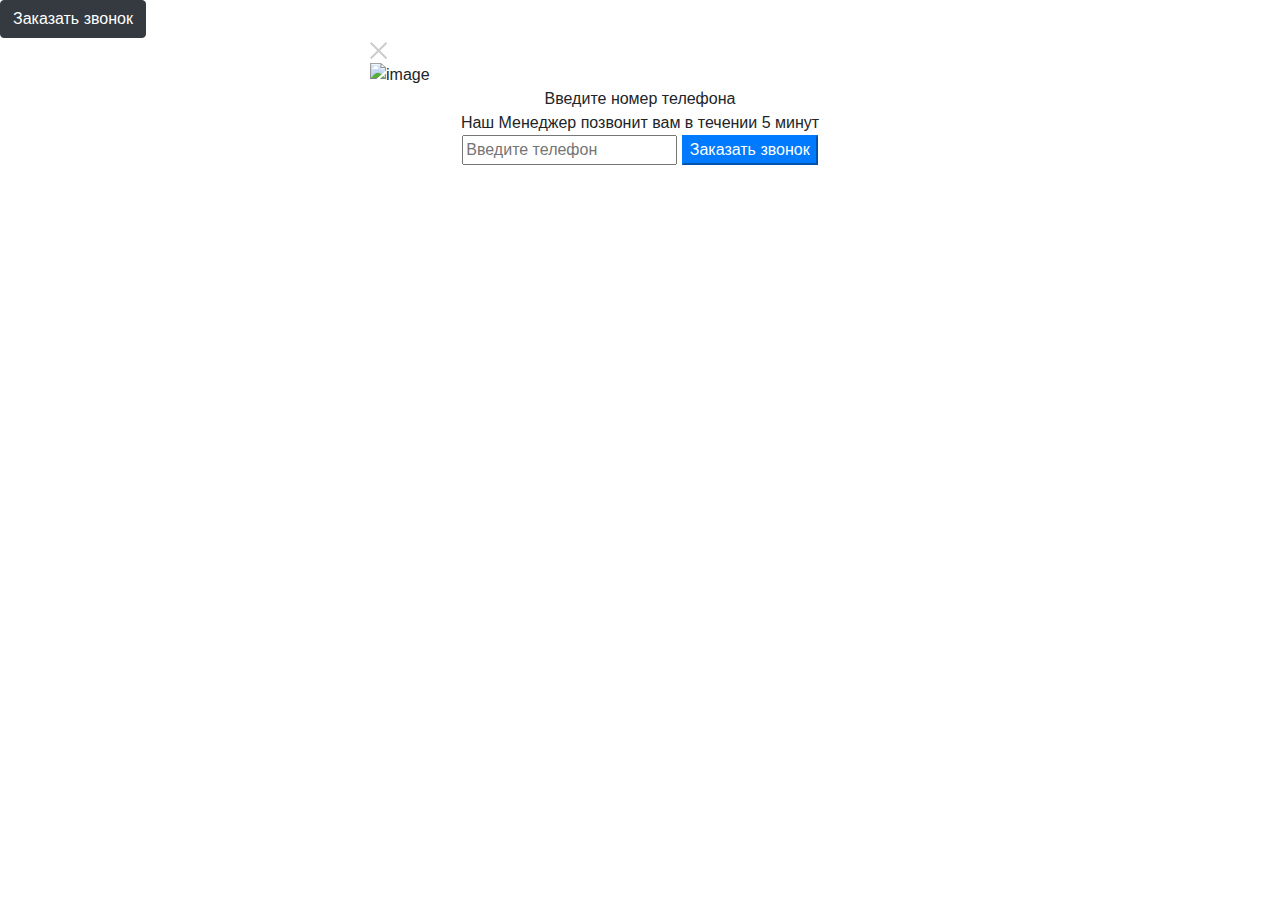
==== internship/index.html @ 7d4bb29c "editing files" ====
<!DOCTYPE html>
<html lang="en">
<head>
    <meta charset="UTF-8">
    <meta name="viewport" content="width=device-width, initial-scale=1.0">
    <title></title>
    <link rel="stylesheet" href="https://stackpath.bootstrapcdn.com/bootstrap/4.4.1/css/bootstrap.min.css">
    <link rel="stylesheet" href="./get-сall.css">
</head>
<body>
	<!-- !DONE задал кнопку для вызова модалки -->
		<section id="modal__button"> 
			<button class="btn btn-dark" >
				  Заказать звонок
			</button>
		</section>
    <section id="modal" class="getCall">
		<div class="container">
			<div class="row justify-content-center align-items-center align-content-center">
				<div class="col-lg-6 getCall__content">
					<div id="close" class="getCall__content-close">
                        <svg xmlns="http://www.w3.org/2000/svg" width="17.241" height="17.241" viewBox="0 0 17.241 17.241">
                            <g id="Group_1467" data-name="Group 1467" transform="translate(0.707 0.707)">
                              <line id="Line_18" data-name="Line 18" x2="15.827" y2="15.827" fill="none" stroke="#ccc" stroke-width="2"/>
                              <line id="Line_19" data-name="Line 19" x1="15.827" y2="15.827" fill="none" stroke="#ccc" stroke-width="2"/>
                            </g>
                          </svg>
                    </div>
					<div class="getCall__img"><img src="https://avatars.mds.yandex.net/get-zen_doc/118779/pub_59a531625816690f44ba796a_59a53c5d1410c3b501422e98/scale_1200" alt="image"></div>
					<div class="text-center getCall__title">Введите номер телефона</div>
					<div class="text-center getCall__desc">Наш Менеджер позвонит вам в течении 5 минут</div>

		<!-- !DONE пустой action -->		<form class="text-center" action="#" method="post">
						<input class="getCall__input" type="text" name="phone" placeholder="Введите телефон">
						<input class="btn-primary getCall__button" type="submit" name="getCallButton" value="Заказать звонок">
					</form>
				</div>
			</div>
		</div>

	</section>
	  <script src="https://code.jquery.com/jquery-3.4.1.min.js"></script>

	<script>
		$('#modal__button').on('click', function() {
        $('#modal').fadeIn();
		    })
		    $("#close").on('click', function() {
		        $('#modal').fadeOut();
		    })
	</script>

</body>
</html>
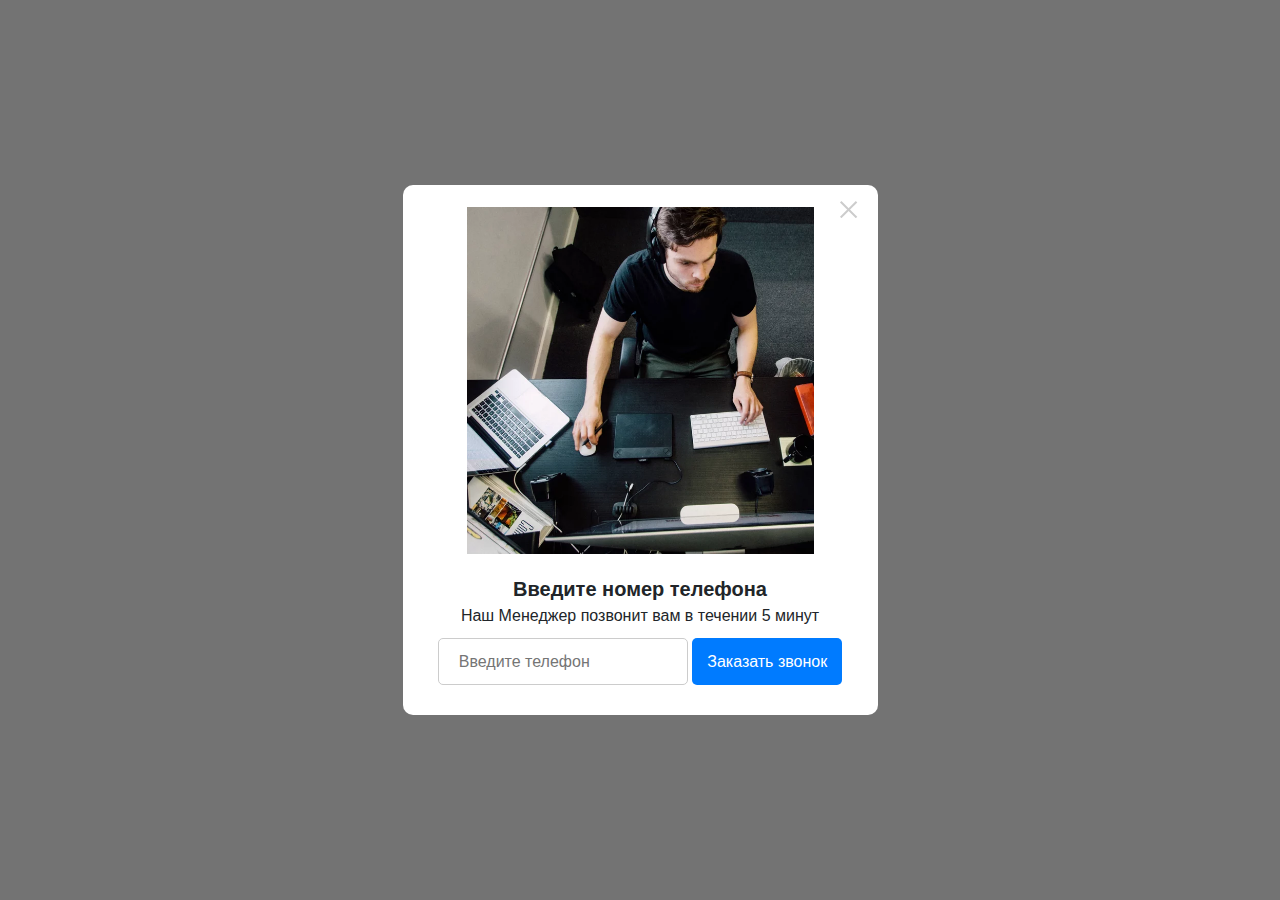
==== commit 086f4dac: "upload new files" ====
--- a/internship/index.html
+++ b/internship/index.html
@@ -3,9 +3,9 @@
 <head>
     <meta charset="UTF-8">
     <meta name="viewport" content="width=device-width, initial-scale=1.0">
-    <title></title>
+    <title>Модальное окно</title>
     <link rel="stylesheet" href="https://stackpath.bootstrapcdn.com/bootstrap/4.4.1/css/bootstrap.min.css">
-    <link rel="stylesheet" href="./get-сall.css">
+    <link rel="stylesheet" href="css/get-сall.css" />
 </head>
 <body>
 	<!-- !DONE задал кнопку для вызова модалки -->
@@ -17,7 +17,7 @@
     <section id="modal" class="getCall">
 		<div class="container">
 			<div class="row justify-content-center align-items-center align-content-center">
-				<div class="col-lg-6 getCall__content">
+				<div class="col-lg-5 getCall__content">
 					<div id="close" class="getCall__content-close">
                         <svg xmlns="http://www.w3.org/2000/svg" width="17.241" height="17.241" viewBox="0 0 17.241 17.241">
                             <g id="Group_1467" data-name="Group 1467" transform="translate(0.707 0.707)">
@@ -26,12 +26,13 @@
                             </g>
                           </svg>
                     </div>
-					<div class="getCall__img"><img src="https://avatars.mds.yandex.net/get-zen_doc/118779/pub_59a531625816690f44ba796a_59a53c5d1410c3b501422e98/scale_1200" alt="image"></div>
+					<div class="getCall__img"><img src="img/scale_1200.webp" alt="webp"></div>
 					<div class="text-center getCall__title">Введите номер телефона</div>
 					<div class="text-center getCall__desc">Наш Менеджер позвонит вам в течении 5 минут</div>
 
-		<!-- !DONE пустой action -->		<form class="text-center" action="#" method="post">
-						<input class="getCall__input" type="text" name="phone" placeholder="Введите телефон">
+		<!-- !DONE пустой action -->		
+		<form class="text-center" action="#" method="post">
+						<input class=" col-md-12 getCall__input" type="text" name="phone" placeholder="Введите телефон">
 						<input class="btn-primary getCall__button" type="submit" name="getCallButton" value="Заказать звонок">
 					</form>
 				</div>
@@ -41,14 +42,14 @@
 	</section>
 	  <script src="https://code.jquery.com/jquery-3.4.1.min.js"></script>
 
-	<script>
+<!-- 	<script>
 		$('#modal__button').on('click', function() {
         $('#modal').fadeIn();
 		    })
 		    $("#close").on('click', function() {
 		        $('#modal').fadeOut();
 		    })
-	</script>
+	</script> -->
 
 </body>
 </html>
--- a/internship/css/get-сall.css
+++ b/internship/css/get-сall.css
@@ -0,0 +1,172 @@
+.getCall {
+    background: rgba(0, 0, 0, .55);
+    width: 100%;
+    height: 100%;
+    position: fixed;
+    left: 0;
+    top: 0;
+    z-index: 999;
+/*    display: none;*/
+}
+
+.getCallOpen {
+    cursor: pointer;
+}
+
+.container,
+.container .row {
+    height: 100%
+}
+.col-lg-6,
+.getCall__content{
+    height: 80%;
+}
+.getCall__img {
+    text-align: center; 
+    max-width: 347px;
+    height: 347px; /*отладка позиционирования*/
+    overflow: hidden;
+    margin: 0px auto 20px;
+    margin-top: 22px;   /*уменьшил отступ*/
+    margin-bottom: 10px
+    height: 350px;
+
+}
+
+.getCall__img img { /*!DONE адаптировал картинку*/
+    height: 100%;
+    object-fit: cover;
+    object-position: -90px 50%;
+}
+
+.getCall__title {
+    font-weight: bolder;
+    font-size: 20px;
+}
+
+.getCall__desc {
+    margin-bottom: 10px;
+}
+
+.getCall__input {
+    height: 47px;
+    width: 250px;
+    padding: 0 20px 0 20px;
+    border: 1px solid #CCCCCC; /*исправил цвет рамки*/
+    border-radius: 5px;
+    outline: 0;
+}
+
+.getCall__button {
+    height: 47px; /*убрал outline*/
+    width: 150px;
+    border: none;
+    border-radius: 5px;
+}
+
+.getCall__content-close {
+    width: 20px;
+    position: absolute;
+    right: 20px;
+    top: 12px; /*подогнал крестик*/
+    cursor: pointer;
+    float: right;
+    text-align: right;
+}
+
+.close svg line#Line_18 {
+    transform: rotate(45deg);
+    width: 100%;
+}
+
+.close svg line#Line_19 {
+    transform: rotate(-45deg);
+    width: 100%;
+}
+
+.getCall__content {
+    background: #fff;
+    height: 530px;
+    vertical-align: middle;
+    border-radius: 10px;
+}
+#modal__button{
+    height: 100vh;
+    display: -webkit-flex;
+    display: -moz-flex;
+    display: -ms-flex;
+    display: -o-flex;
+    display: flex;
+    justify-content: center;
+    -ms-align-items: center;
+    align-items: center;
+
+}
+
+@media(max-width:1203px) {
+    .container{
+        max-width: 1200px;
+    }
+    .getCall__img {
+        max-width: 300px;
+        height: 300px; 
+    }
+    .getCall__img img {
+    height: 80%;
+    object-position: left center;
+    object-fit: fill;
+    }
+    .getCall__content{
+        width: 470px;
+    }
+}
+@media(max-width:1000px) {
+    .getCall__content {
+        width: 400px;  /* !DONE сделал резинову высоту для вертикального просотра*/
+    }
+    .getCall__button {
+        margin-top: 10px;
+    }
+    .getCall__button {
+        margin-top: 10px;
+    }
+
+    .getCall__img {
+        margin-top: 50px;
+    }
+    
+}
+
+@media(max-width:766px) {
+    .getCall__content {
+        height: 80%;  /* !DONE сделал резинову высоту для вертикального просотра*/
+    }
+
+    .getCall__button {
+        margin-top: 10px;
+    }
+
+    .getCall__img {
+        margin-top: 50px;
+    }
+    .getCall__input{
+        height: 40px;
+        width: 180px;
+        padding-left: 20px;
+    }
+    .getCall__button{
+
+        height: 40px;
+        width: 160px;
+    }
+}
+
+/*!DONE добавил отступы по бокам для мобильных устройств*/
+@media(max-width:578px) {
+    .row{
+        padding: 0px 20px;
+    }
+    .getCall__content {
+        height: 80%;  /* !DONE сделал резинову высоту для вертикального просотра*/
+    }
+}